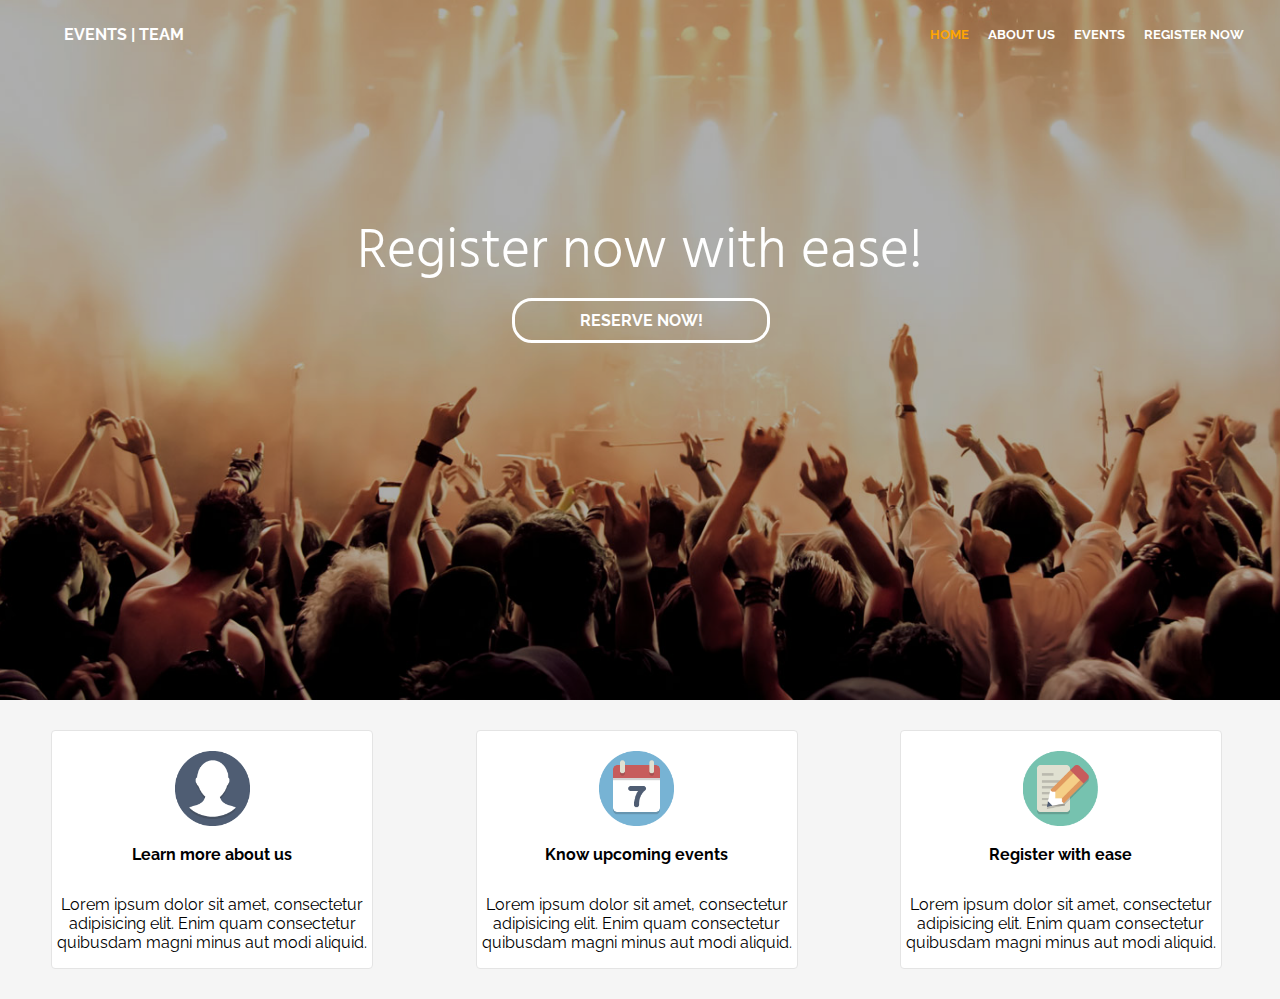
==== SEM2_WebApplication/WebContent/index.html @ 71bb70ef "initialization of the project" ====
<!DOCTYPE html>
<html>
<head>
    <meta charset="UTF-8">
    <title>WEB PROJECT | SEM2</title>
    <link href ="css/normalize.css" rel="stylesheet" type ="text/css" />
    <link href='http://fonts.googleapis.com/css?family=Raleway:700,400' rel='stylesheet' type='text/css'>
    <link href='http://fonts.googleapis.com/css?family=Hind:600,300,400' rel='stylesheet' type='text/css'>
    <link href ="css/main.css" rel="stylesheet" type = "text/css" />
</head>

<body>

<!--    <section id = "section-wrapper">-->
        <section id = "banner-home">
                <header>
                        <nav>
                            <a href="index.html"><div id = "logo"><h2>EVENTS | TEAM</h2></div></a>
                                <ul>
                                    <li id = "selected"><a href="index.html" >HOME</a></li>
                                    <li ><a href = "about-us.html">ABOUT US</a></li>
                                    <li><a href = "events.html">EVENTS</a></li>
                                    <li><a href = "reserve-now.html">REGISTER NOW</a></li>
                                </ul>
                        </nav>
                </header>
            <h2 class = "middle-baby">Register now with ease!</h2>
            <a href="reserve-now.html"><div class = "button">RESERVE NOW!</div></a>
        </section>

        <section id = "article-home">
                    <ul id = "homepage-wrapper-bottom">
                        <!--number 1 list-->
                        <li>
                            <a href="about-us.html">
                                <img src="img/icons/about-us2.png" alt = "" class = "icon"/>
                                <h4>Learn more about us</h4>
                            </a>
                            <p>
                                Lorem ipsum dolor sit amet, consectetur adipisicing elit.
                                Enim quam consectetur quibusdam magni minus aut modi aliquid.
                            </p>
                        </li>

                        <!--number 2 list-->
                        <li>
                            <a href="events.html">
                                <img src="img/icons/events-icon3.png" alt="" class = "icon"/>
                                <h4>Know upcoming events</h4>
                            </a>
                            <p>
                                Lorem ipsum dolor sit amet, consectetur adipisicing elit.
                                Enim quam consectetur quibusdam magni minus aut modi aliquid.
                            </p>
                        </li>

                        <!--number 3 list-->
                        <li>
                            <a href="">
                                <img src="img/icons/register-icon3.png" alt="" class = "icon" />
                                <h4>Register with ease</h4>
                            </a>
                            <p>
                                Lorem ipsum dolor sit amet, consectetur adipisicing elit.
                                Enim quam consectetur quibusdam magni minus aut modi aliquid.
                            </p>
                        </li>
                    </ul>
        </section>
</body>

</html>
---- SEM2_WebApplication/WebContent/css/main.css ----
/******************************************************************
GENERAL
******************************************************************/
body {
    font-family: 'Raleway', sans-serif;
    background-color: #F5F5F5;
}
header {
    max-width: 100%;
    max-height: 100%;
}

a {
  text-decoration: none;
  color: inherit;
}

img {
  max-width: 100%;
}

#section-wrapper {
    width: 100;
}

li {
    list-style: none;
}


/******************************************************************
HEADER
******************************************************************/
nav {
    max-height: 40px;
    padding: 5px 0 10px;
    margin-bottom: 10px;
}
nav ul {
    margin: -20px 2% 0 0;
    text-align: right;
}


nav h2 {
    color: #fff;
    left: 3em;
    height: inherit;
    text-align: left;
    font-size: 1.0em;
    width: 200px;
    padding: 0;
    margin: 20px 0 0 5%;
    transition: 1s;
}

    nav h2:hover {
        text-decoration: underline;
    }

nav ul li {
    color: #fff;
    margin-left: -5px;
    display:inline;
    padding: 1px 10px 1px 10px;
    font-weight: 700;
    font-size: 0.8em;
    transition: 0.8s;
}

    nav ul li:hover {
/*
        margin-left: -5px;
        display:inline;
        padding-left: 10px;
        background-color: black;
        padding: 70px 10px 12px 10px;
        border-radius: 10px;
        margin: 0;
*/
        color: orange;
/*        text-decoration: underline;*/
    }

#selected {
/*    background-color: black;*/
    padding: 70px 10px 12px 10px;
    border-radius: 20px;
    margin: 0;
    color: orange;
}

#reserve-nav {
    background-color: darkslateblue;
    padding: 70px 10px 12px 10px;
    border-radius: 20px;
    margin: 0;
    color: white;
}
    #reserve-nav:hover {
        text-decoration: underline;
    }

/******************************************************************
SECTION-1: BANNER
******************************************************************/
#banner-home {
    background-image: url(../img/photos/banner-background%20.png);
    background-position: center center;
    background-size: cover;
    background-repeat: no-repeat;
    width: 100%;
    max-width: 100%;
    height: 700px;
    text-align: center;
    margin-bottom: 30px;
}

#banner-about-us {
    background-image: url(../img/photos/banner-background%20.png);
/*    background-color: #000;*/
    background-position:bottom;
    background-repeat: no-repeat;
    width: 100%;
    height: 220px;
    text-align: left;
    margin-bottom: 30px;
    background-size: auto;
}

.middle-baby {
    font-size: 3.5em;
    font-weight: normal;
    color: white;
    margin: 155px 0 0;
    font-family: Hind, sans-serif;
    font-weight: 300;
}

.banner-middletext {
    font-size: 3.6em;
    font-weight: normal;
    color: white;
    margin: 85px 20px 0;
    font-family: Hind, sans-serif;
    padding: 0;
    font-weight: 700;
    text-align: center;
}

.button {
    font-weight: 700;
    width: 15%;
    color: white;
    background-color: transparent;
    border: solid 3px #fff;
    -webkit-border-radius: 20px;
    -moz-border-radius: 20px;
    border-radius: 20px;
    font-size: 1.0em;
    padding: 10px 30px 10px;
    margin: 0 35% 0 40%;
    transition: 0.8s;
}

    .button:hover {
        border: solid 3px orange;
        color: orange;
        cursor: pointer;
/*        background-color: rgb(52, 88, 153);*/
    }


/******************************************************************
SECTION-1: ARTICLE
******************************************************************/

#article-home {
/*    margin-bottom: 30px;*/
}

.icon {
    height: 75px;
    width: 75px;
    padding: 5px;
    max-height: 100%;
    max-width: 100%;
}

#homepage-wrapper-bottom {
    margin: 0;
    padding: 0;
    list-style: none;
    text-align: center
}

#homepage-wrapper-bottom li {
    float: left;
    width: 25%;
    margin: 0 4.0% 0;
    background-color: #fff;
    padding-top: 15px;
    border-radius: 4px;
    border: solid 1px #E4E4E4;
    margin-bottom: 30px;
    max-height: 100%;
    max-width: 100%;
}

#homepage-wrapper-bottom h4 {
    margin-top: 0px;
    padding: 10px;
}

#article-about-us {
    margin: 0;
}

.profile {
    width: 150px;
    padding: 0;
    text-align: center;
    margin: 0;
    font-weight: 700;
    float: left;
}


.profile-pic {
    border: solid 2px crimson;
    border-radius: 100%;
}

.profile-ul li{
    display: inline-block;
    float:left;

    margin: 0;
    max-width: 100%;
}
.comment {
    width: 85%;
}

.profile-ul li p{
    text-align:justify;
    padding: 0 10px 0;
    margin: 2% 5.0% 2%;

}

table, tr, td {
    padding: 0;
    margin: 0;
    width: 100px;
}
/******************************************************************
SECTION-2: ARTICLE-EVENTS
******************************************************************/
#article-event {
    padding: 30px 0 10px 0;
}

#article-event li {
    float: left;
    height: 300px;
    margin: 0 2px 0;
    padding: 0;
}

#main-event-holder {
    background-color: white;
/*
    width: 300px;
    height: 300px;
*/
    width: 30%;
    margin: 0;
    padding: 10px 10px 20px;
    border: solid 2px #E4E4E4;
}

.event-details {
    font-weight: normal;
    font-size: 0.789em;
    padding: 0;
    text-align: left;
}

.event-button {
    float:right;
    clear: both;
    font-size: 10px;
    padding: 5px;
    margin: 20px 0 0px;
    background-color: transparent;
    color: black;
    border: solid 2px #000;
    border-radius: 5px;
    cursor: pointer;
    transition: 0.5s;
    font-weight: 700;
}

    .event-button:hover {
        color: orange;
        border-color: orange;
    }

.event-title-main {
    float: right;
    font-weight: normal;
    width: auto;
    margin: 5% 0 0 10px;
    font-size: 0.8em;
    text-decoration: underline;
    font-weight: 700;
}

.event-image {
    width: 100%;
    height: 70%;
    max-height: 100%;
}


/******************************************************************
SECTION-3: TICKET-DETAILS
******************************************************************/

#registration-choose {
    max-height: 100%;
    height: 393px;
    width: 60%;
    margin: 0;
}

#ticket-details {
    width: 34%;
    height: auto;
}

#ticket-division-1 {
    height: 250px;
    margin: 0;
}

#ticket-division-2 {
    height: 90px;
    margin: 0;
}

#cancel {
    float: right;
    margin: 0 2.5% 0
}

#submit {
    float: right;
    margin: 0;
}

#register-detail {
    margin: 0 0 0 10px;
}

.special-list {
    border-radius: 5px;
    display: inline-block;
    float: left;
    background-color:white;
    margin: 0 2.5% 0 2.5%;
    border: solid 2px #E4E4E4;
}

/******************************************************************
SECTIONS with Profile and Paragraphs
******************************************************************/

.special-list-down {
    border-radius: 5px;
    float: left;
    background-color: white;
    margin: 0 2.5% 15px 2.5%;
    padding: 10px;
    border: solid 2px #E4E4E4;
    height: 100%;
    width: 90%;
    float:left;
}

/******************************************************************
SECTIONS TABLES
******************************************************************/

table {
    margin: 0 10% 0 ;
    width: 80%;
}

td {
    padding: 10px;
}

.short-textbox {
    padding: 5px;
    border: solid 1px #aaa;
    border-radius: 5px;
    margin: 0;
}

.long-textbox {
    width: 100%;
    padding: 5px;
    border-radius: 5px;
    border: solid 1px #aaa;
    margin: 0;
}
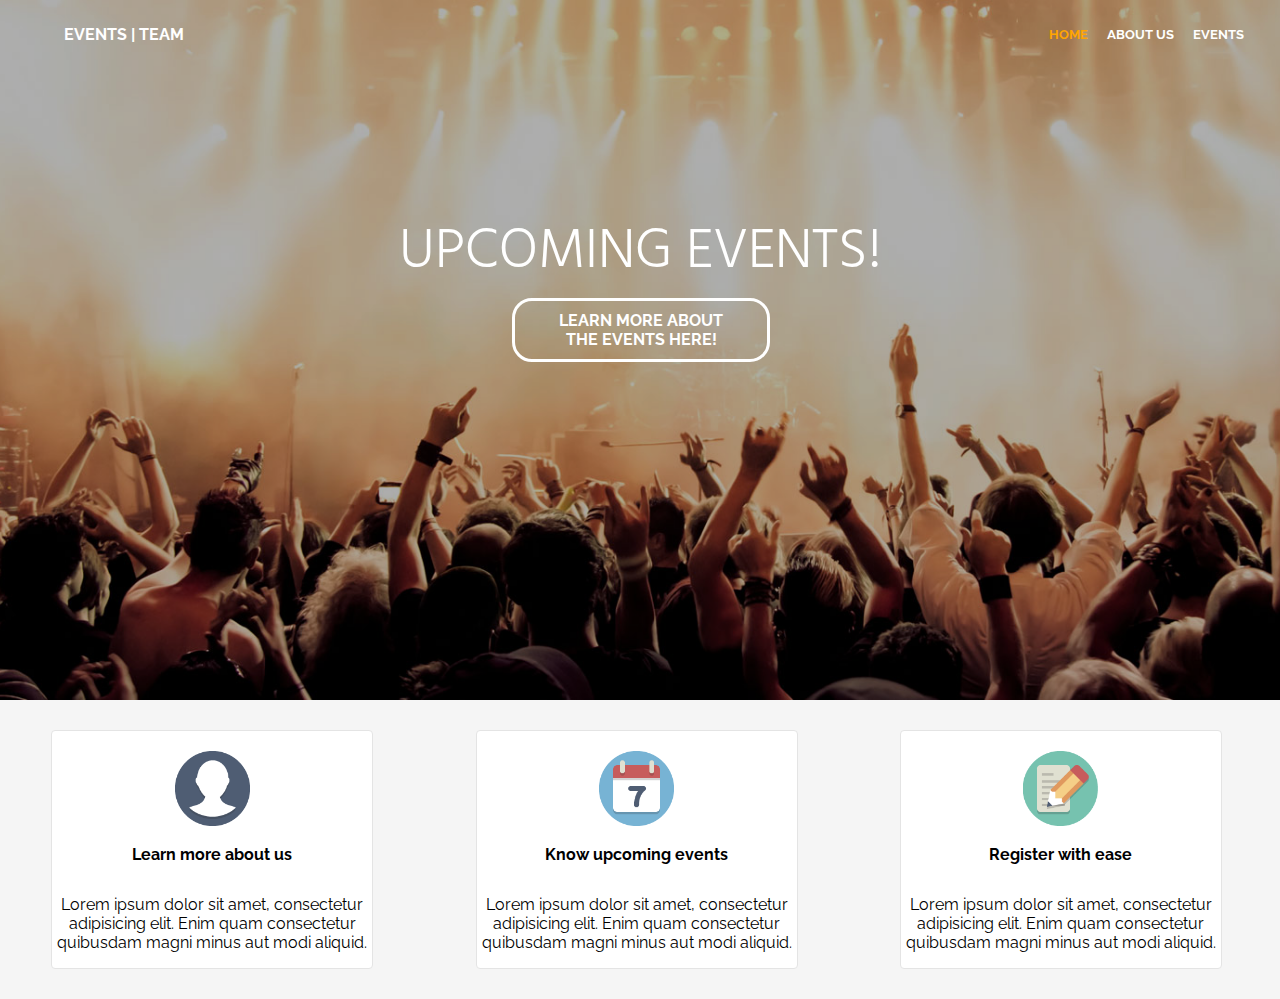
==== commit cfb9b68c: "updated JS for reserve (choose seats) new servlet for choose seats" ====
--- a/SEM2_WebApplication/WebContent/index.html
+++ b/SEM2_WebApplication/WebContent/index.html
@@ -20,12 +20,12 @@
                                     <li id = "selected"><a href="index.html" >HOME</a></li>
                                     <li ><a href = "about-us.html">ABOUT US</a></li>
                                     <li><a href = "events.html">EVENTS</a></li>
-                                    <li><a href = "reserve-now.html">REGISTER NOW</a></li>
+<!--                                    <li><a href = "reserve-now.html">REGISTER NOW</a></li>-->
                                 </ul>
                         </nav>
                 </header>
-            <h2 class = "middle-baby">Register now with ease!</h2>
-            <a href="reserve-now.html"><div class = "button">RESERVE NOW!</div></a>
+            <h2 class = "middle-baby">UPCOMING EVENTS!</h2>
+            <a href="events.html"><div class = "button">LEARN MORE ABOUT THE EVENTS HERE!</div></a>
         </section>
 
         <section id = "article-home">
--- a/SEM2_WebApplication/WebContent/css/main.css
+++ b/SEM2_WebApplication/WebContent/css/main.css
@@ -416,3 +416,20 @@
     border: solid 1px #aaa;
     margin: 0;
 }
+
+#seat-plan {
+    -ms-transform: rotate(90deg); /* IE 9 */
+    -webkit-transform: rotate(90deg); /* Chrome, Safari, Opera */
+    transform: rotate(90deg);
+    width: 300px;
+    height: 400px;
+    margin: -60px 0 0 25%;
+    padding: 0;
+    float: left;
+}
+
+.special-button {
+    clear: both;
+    margin-left: 100px;
+
+}
